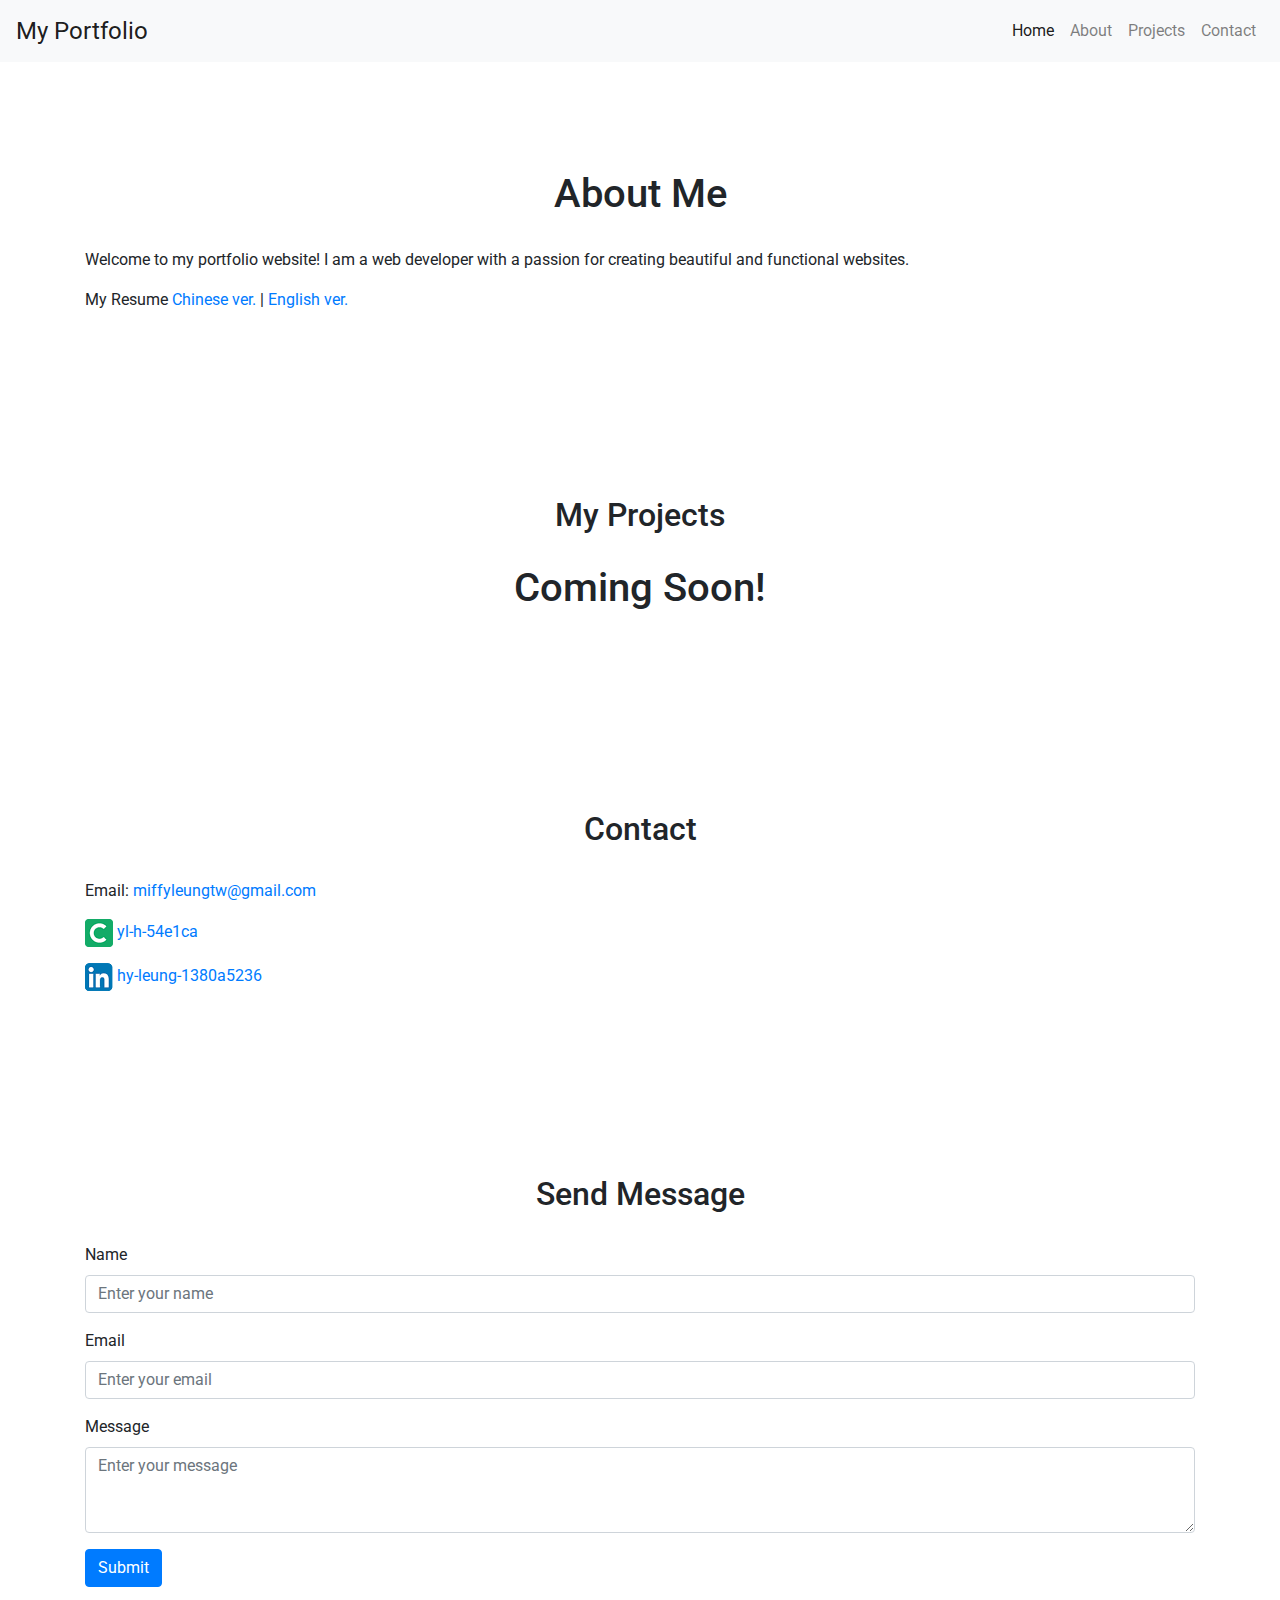
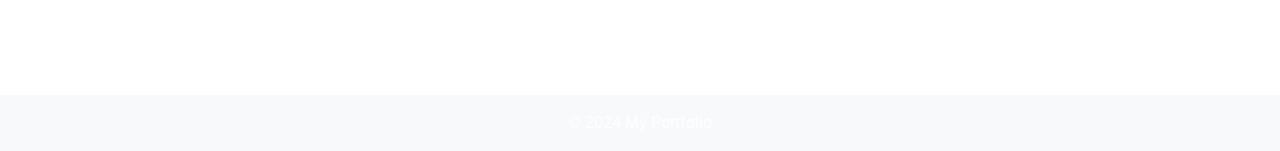
==== index.html @ 7f8946c6 "upload index page" ====
<!DOCTYPE html>
<html lang="en">
<head>
    <meta charset="UTF-8">
    <meta name="viewport" content="width=device-width, initial-scale=1.0">
    <title>My Portfolio</title>
    <link rel="stylesheet" href="styles.css">
    <link rel="stylesheet" href="https://maxcdn.bootstrapcdn.com/bootstrap/4.0.0/css/bootstrap.min.css">
    <link href="https://fonts.googleapis.com/css2?family=Roboto:wght@400;700&display=swap" rel="stylesheet">
</head>
<body>
    <header>
        <nav class="navbar navbar-expand-lg navbar-light bg-light">
            <a class="navbar-brand" href="#">My Portfolio</a>
            <button class="navbar-toggler" type="button" data-toggle="collapse" data-target="#navbarNav" aria-controls="navbarNav" aria-expanded="false" aria-label="Toggle navigation">
                <span class="navbar-toggler-icon"></span>
            </button>
            <div class="collapse navbar-collapse" id="navbarNav">
                <ul class="navbar-nav ml-auto">
                    <li class="nav-item active">
                        <a class="nav-link" href="#">Home</a>
                    </li>
                    <li class="nav-item">
                        <a class="nav-link" href="#about">About</a>
                    </li>
                    <li class="nav-item">
                        <a class="nav-link" href="#projects">Projects</a>
                    </li>
                    <li class="nav-item">
                        <a class="nav-link" href="#contact">Contact</a>
                    </li>
                </ul>
            </div>
        </nav>
    </header>
    <main class="container mt-5">
        <section id="about">
            <h1>About Me</h1>
            <p>Welcome to my portfolio website! I am a web developer with a passion for creating beautiful and functional websites.</p>
            <p>My Resume <a href="https://pdfs.cakeresume.com/user_pdfs/0ffa7ab8-8106-4a74-8101-7e7dce8fda94.pdf" target="_blank">Chinese ver.</a> | <a href="https://pdfs.cakeresume.com/user_pdfs/83338687-e585-4b27-9daa-61f151cafd34.pdf" target="_blank">English ver.</a></p>
        </section>
        <section id="projects" class="mt-5">
            <h2>My Projects</h2>
            <h1>Coming Soon!</h1>
            <div class="row">
                <!--<div class="col-md-4">
                    <div class="card">
                        <img class="card-img-top" src="project1.jpg" alt="Project 1">
                        <div class="card-body">
                            <h5 class="card-title">Project 1</h5>
                            <p class="card-text">Description of project 1.</p>
                        </div>
                    </div>
                </div>
                <div class="col-md-4">
                    <div class="card">
                        <img class="card-img-top" src="project2.jpg" alt="Project 2">
                        <div class="card-body">
                            <h5 class="card-title">Project 2</h5>
                            <p class="card-text">Description of project 2.</p>
                        </div>
                    </div>
                </div>
                <div class="col-md-4">
                    <div class="card">
                        <img class="card-img-top" src="project3.jpg" alt="Project 3">
                        <div class="card-body">
                            <h5 class="card-title">Project 3</h5>
                            <p class="card-text">Description of project 3.</p>
                        </div>
                    </div>
                </div>-->
            </div>
        </section>
        <section id="contact" class="mt-5">
            <h2>Contact</h2>
            <p>Email: <a href="mailto:miffyleungtw@gmail.com">miffyleungtw@gmail.com</a></p>
            <p><img src="[data-uri]" /> <a href="https://www.cakeresume.com/me/yl-h-54e1ca" target="_blank">yl-h-54e1ca</a></p>
            <p><img src="[data-uri]" /> <a href="https://www.linkedin.com/in/hy-leung-1380a5236/" target="_blank">hy-leung-1380a5236</a></p>
        </section>
        <section id="message" class="mt-5">
            <h2>Send Message</h2>
            <form>
                <div class="form-group">
                    <label for="name">Name</label>
                    <input type="text" class="form-control" id="name" placeholder="Enter your name">
                </div>
                <div class="form-group">
                    <label for="email">Email</label>
                    <input type="email" class="form-control" id="email" placeholder="Enter your email">
                </div>
                <div class="form-group">
                    <label for="message">Message</label>
                    <textarea class="form-control" id="message" rows="3" placeholder="Enter your message"></textarea>
                </div>
                <button type="submit" class="btn btn-primary">Submit</button>
            </form>
        </section>
    </main>
    <footer class="mt-5 bg-light text-center py-3">
        &copy; 2024 My Portfolio
    </footer>
    <script src="https://code.jquery.com/jquery-3.2.1.slim.min.js"></script>
    <script src="https://cdnjs.cloudflare.com/ajax/libs/popper.js/1.11.0/umd/popper.min.js"></script>
    <script src="https://maxcdn.bootstrapcdn.com/bootstrap/4.0.0/js/bootstrap.min.js"></script>
    <script src="scripts.js"></script>
</body>
</html>
---- styles.css ----
body {
    font-family: 'Roboto', sans-serif;
    line-height: 1.6;
    background-color: #f4f4f4;
}

header {
    background-color: #333;
    color: #fff;
}

header .navbar-brand {
    font-size: 1.5rem;
}

header .navbar-nav .nav-link {
    color: #fff;
}

header .navbar-nav .nav-link:hover {
    color: #f4f4f4;
}

section {
    padding: 60px 0;
}

section h1, section h2 {
    text-align: center;
    margin-bottom: 30px;
}

section#about {
    background-color: #fff;
}

section#projects .card {
    margin-bottom: 30px;
}

section#contact {
    background-color: #fff;
}

footer {
    background-color: #333;
    color: #fff;
    text-align: center;
    padding: 10px 0;
}

footer a {
    color: #fff;
    text-decoration: none;
}

footer a:hover {
    color: #ccc;
}
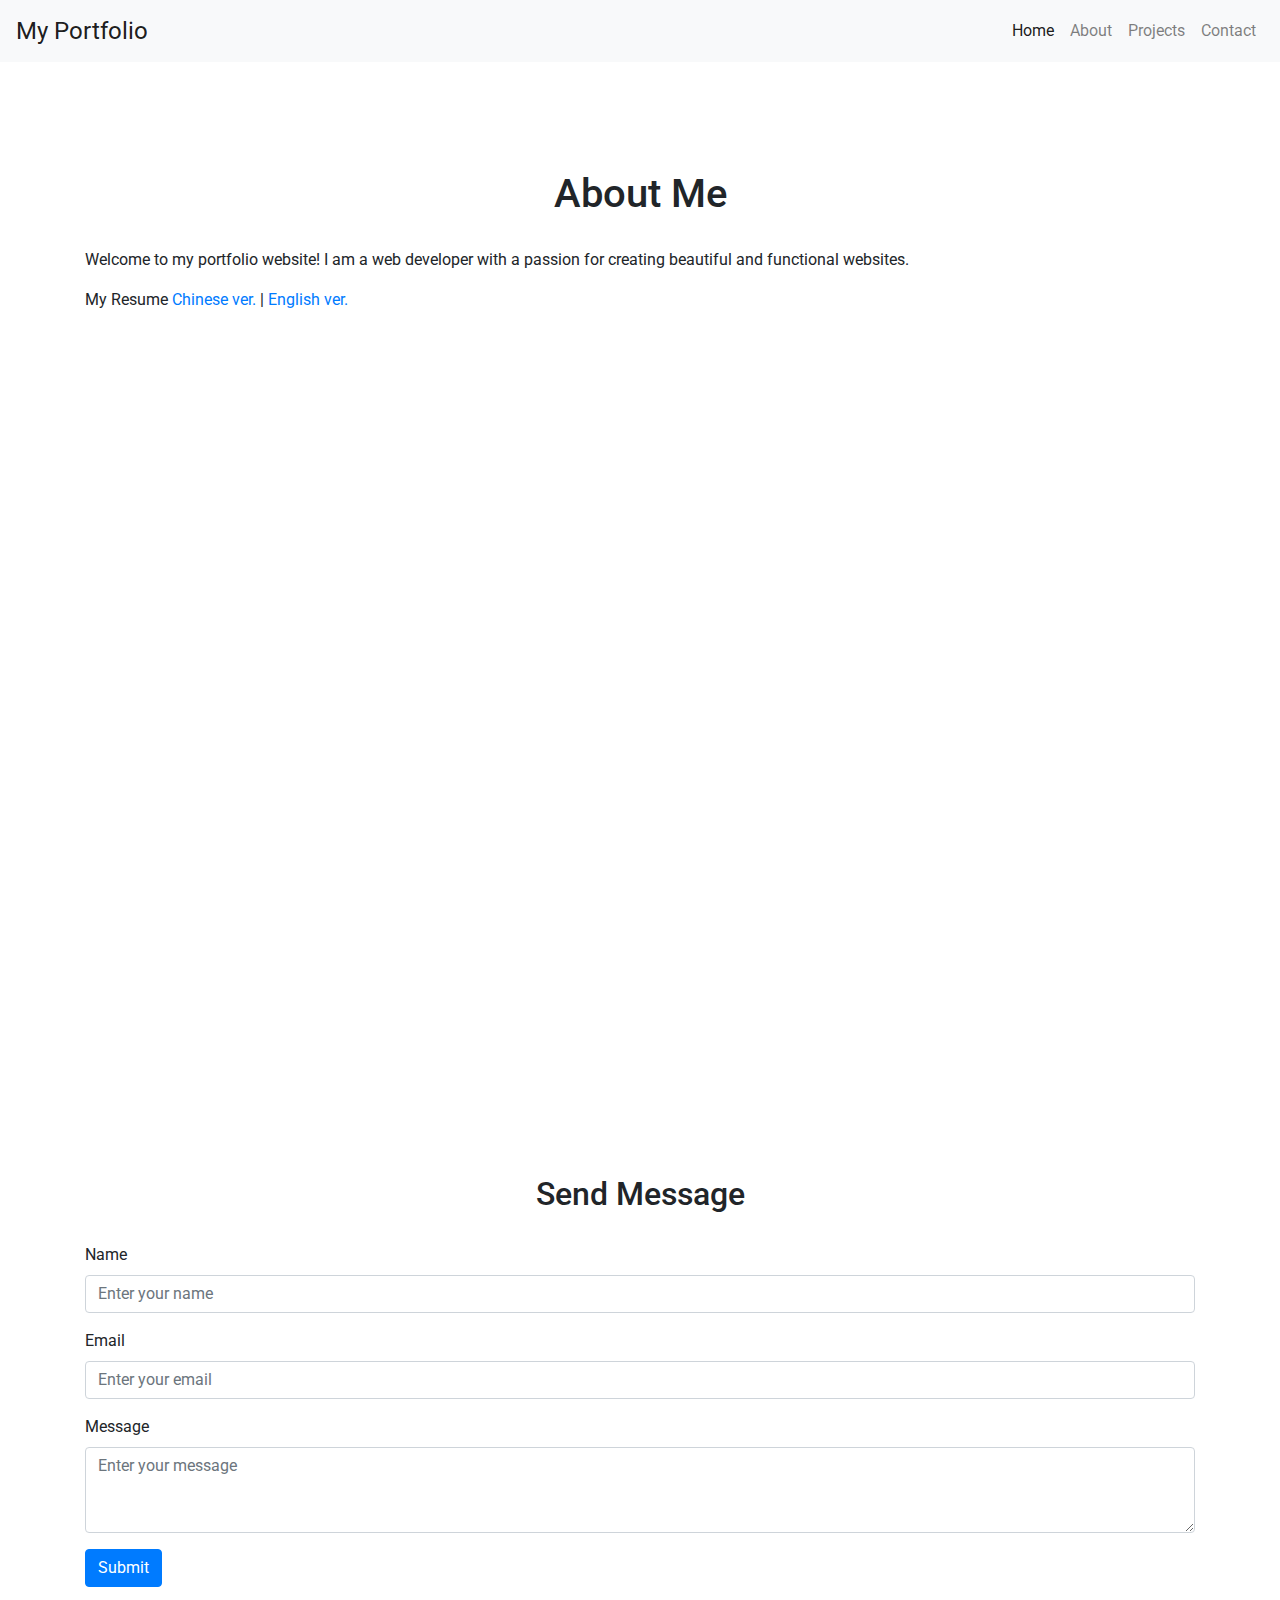
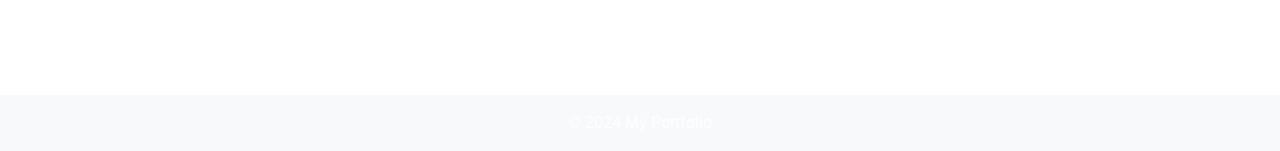
==== commit 498a5ccf: "upload UI ver2 _ 2024Jun10" ====
--- a/index.html
+++ b/index.html
@@ -6,6 +6,7 @@
     <title>My Portfolio</title>
     <link rel="stylesheet" href="styles.css">
     <link rel="stylesheet" href="https://maxcdn.bootstrapcdn.com/bootstrap/4.0.0/css/bootstrap.min.css">
+    <link rel="stylesheet" href="https://cdnjs.cloudflare.com/ajax/libs/font-awesome/6.0.0-beta3/css/all.min.css">
     <link href="https://fonts.googleapis.com/css2?family=Roboto:wght@400;700&display=swap" rel="stylesheet">
 </head>
 <body>
@@ -34,12 +35,12 @@
         </nav>
     </header>
     <main class="container mt-5">
-        <section id="about">
+        <section id="about fade-in">
             <h1>About Me</h1>
             <p>Welcome to my portfolio website! I am a web developer with a passion for creating beautiful and functional websites.</p>
             <p>My Resume <a href="https://pdfs.cakeresume.com/user_pdfs/0ffa7ab8-8106-4a74-8101-7e7dce8fda94.pdf" target="_blank">Chinese ver.</a> | <a href="https://pdfs.cakeresume.com/user_pdfs/83338687-e585-4b27-9daa-61f151cafd34.pdf" target="_blank">English ver.</a></p>
         </section>
-        <section id="projects" class="mt-5">
+        <section id="projects" class="mt-5 fade-in">
             <h2>My Projects</h2>
             <h1>Coming Soon!</h1>
             <div class="row">
@@ -72,7 +73,7 @@
                 </div>-->
             </div>
         </section>
-        <section id="contact" class="mt-5">
+        <section id="contact" class="mt-5 fade-in">
             <h2>Contact</h2>
             <p>Email: <a href="mailto:miffyleungtw@gmail.com">miffyleungtw@gmail.com</a></p>
             <p><img src="[data-uri]" /> <a href="https://www.cakeresume.com/me/yl-h-54e1ca" target="_blank">yl-h-54e1ca</a></p>
--- a/styles.css
+++ b/styles.css
@@ -1,11 +1,16 @@
 body {
-    font-family: 'Roboto', sans-serif;
+    font-family: 'Open Sans', sans-serif;
     line-height: 1.6;
     background-color: #f4f4f4;
+    color: #333;
+}
+
+h1, h2, h3, h4, h5, h6 {
+    font-family: 'Roboto Slab', serif;
 }
 
 header {
-    background-color: #333;
+    background-color: #3498db;
     color: #fff;
 }
 
@@ -18,7 +23,7 @@
 }
 
 header .navbar-nav .nav-link:hover {
-    color: #f4f4f4;
+    color: #e74c3c;
 }
 
 section {
@@ -36,6 +41,11 @@
 
 section#projects .card {
     margin-bottom: 30px;
+    transition: transform 0.3s;
+}
+
+section#projects .card:hover {
+    transform: scale(1.05);
 }
 
 section#contact {
@@ -57,3 +67,13 @@
 footer a:hover {
     color: #ccc;
 }
+
+/* Fade-in effect */
+.fade-in {
+    opacity: 0;
+    transition: opacity 2s;
+}
+
+.fade-in.visible {
+    opacity: 1;
+}
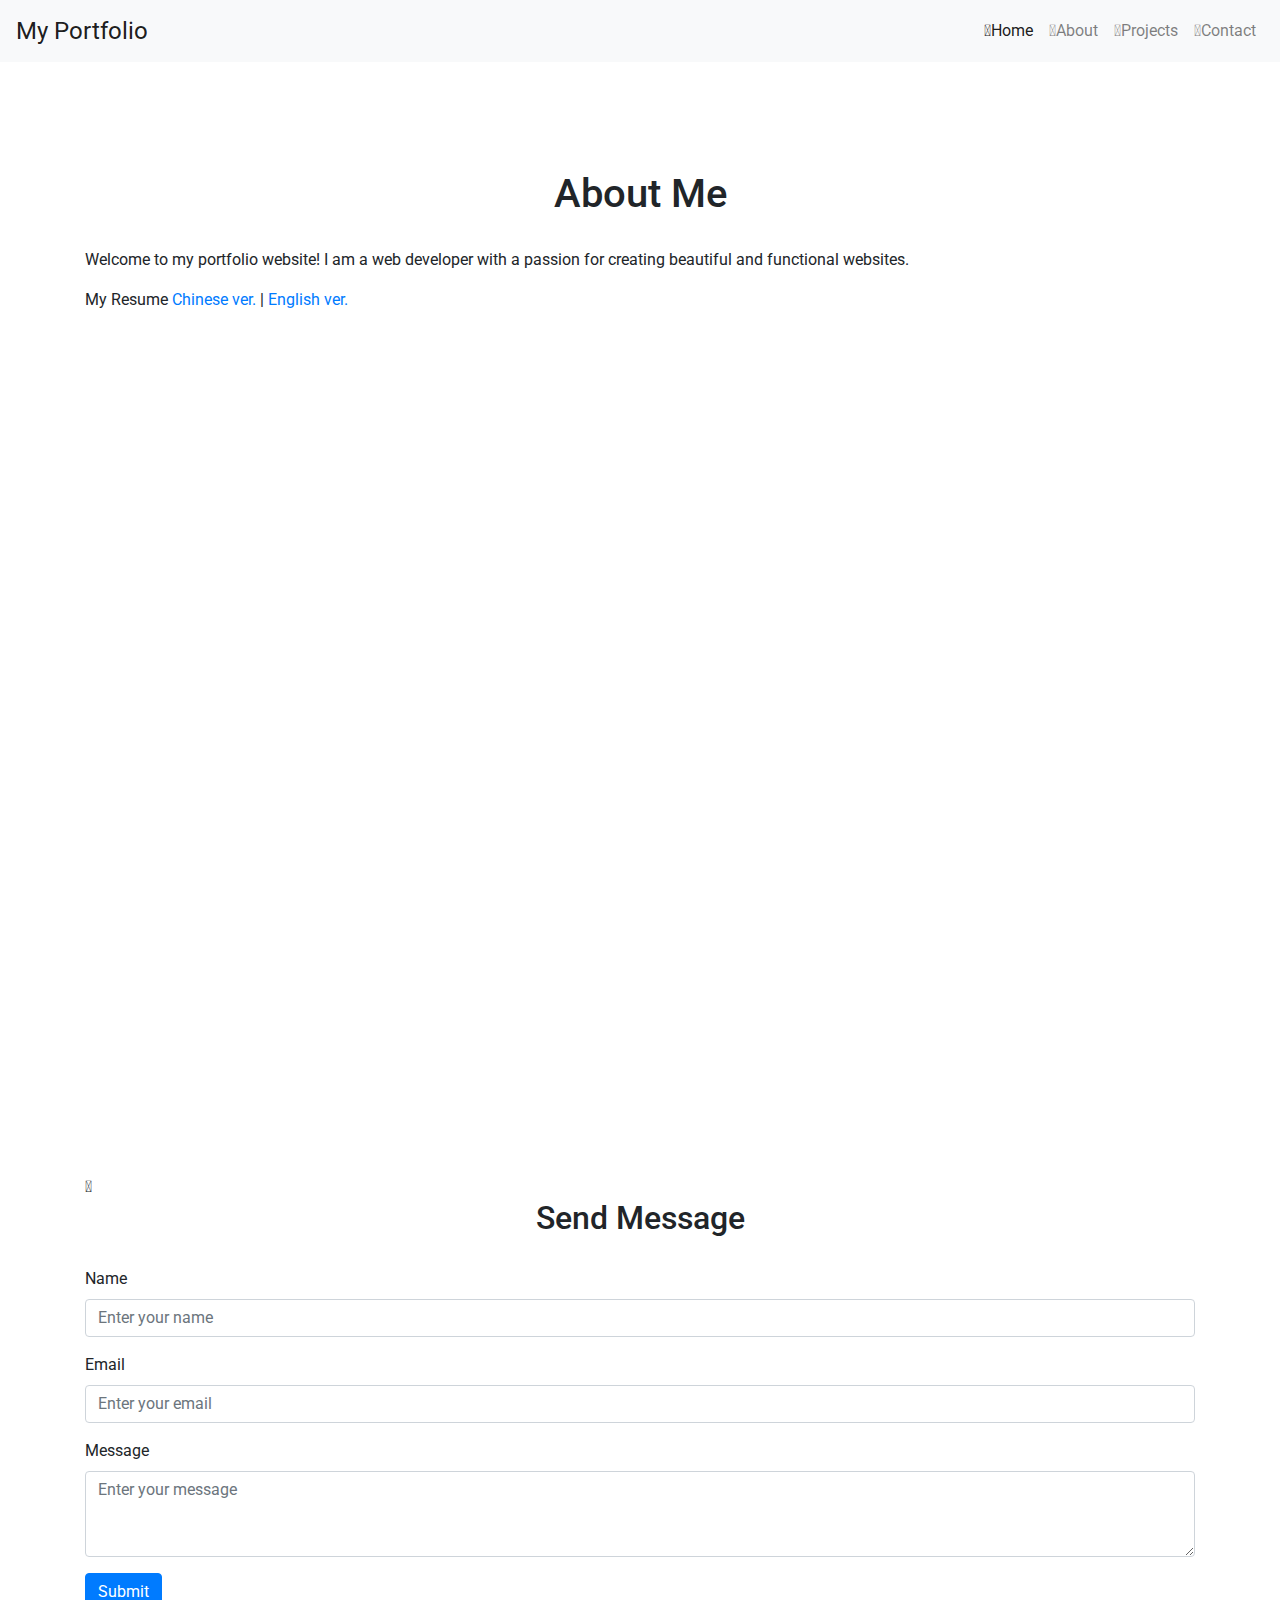
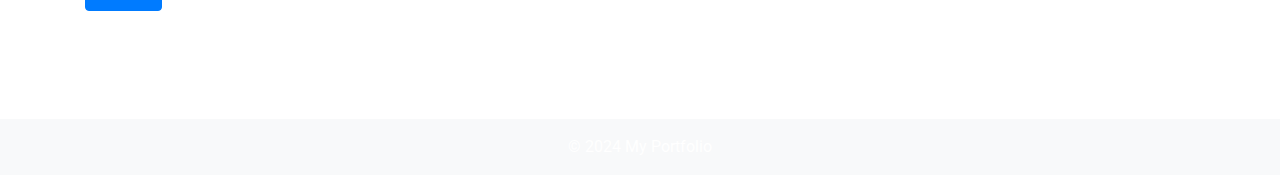
==== commit 05f17d61: "upload ver2 2024Jun10" ====
--- a/index.html
+++ b/index.html
@@ -19,16 +19,16 @@
             <div class="collapse navbar-collapse" id="navbarNav">
                 <ul class="navbar-nav ml-auto">
                     <li class="nav-item active">
-                        <a class="nav-link" href="#">Home</a>
+                        <a class="nav-link" href="#"><i class="fa-duotone fa-house"></i>Home</a>
                     </li>
                     <li class="nav-item">
-                        <a class="nav-link" href="#about">About</a>
+                        <a class="nav-link" href="#about"><i class="fa-duotone fa-address-card"></i>About</a>
                     </li>
                     <li class="nav-item">
-                        <a class="nav-link" href="#projects">Projects</a>
+                        <a class="nav-link" href="#projects"><i class="fa-duotone fa-folder-open"></i>Projects</a>
                     </li>
                     <li class="nav-item">
-                        <a class="nav-link" href="#contact">Contact</a>
+                        <a class="nav-link" href="#contact"><i class="fa-duotone fa-id-badge"></i>Contact</a>
                     </li>
                 </ul>
             </div>
@@ -80,7 +80,7 @@
             <p><img src="[data-uri]" /> <a href="https://www.linkedin.com/in/hy-leung-1380a5236/" target="_blank">hy-leung-1380a5236</a></p>
         </section>
         <section id="message" class="mt-5">
-            <h2>Send Message</h2>
+            <i class="fa-light fa-message fa-bounce"></i><h2>Send Message</h2>
             <form>
                 <div class="form-group">
                     <label for="name">Name</label>
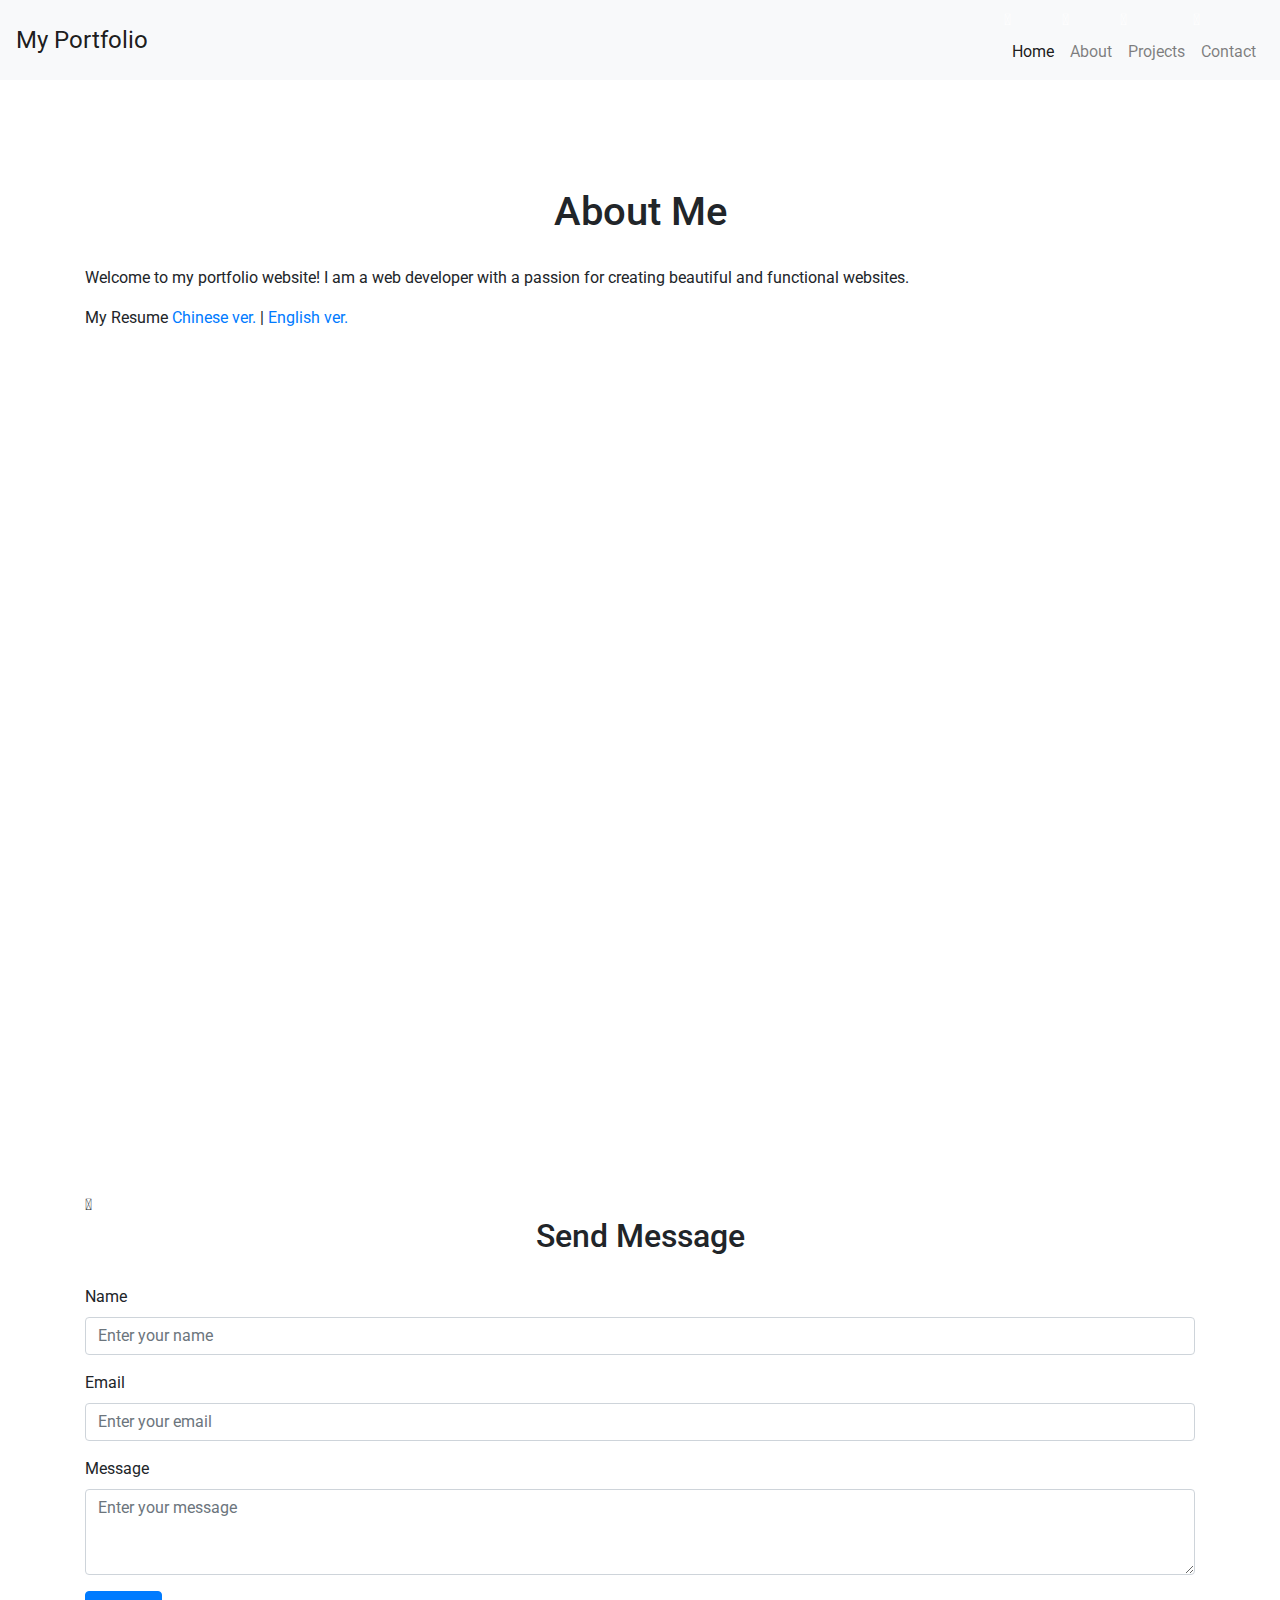
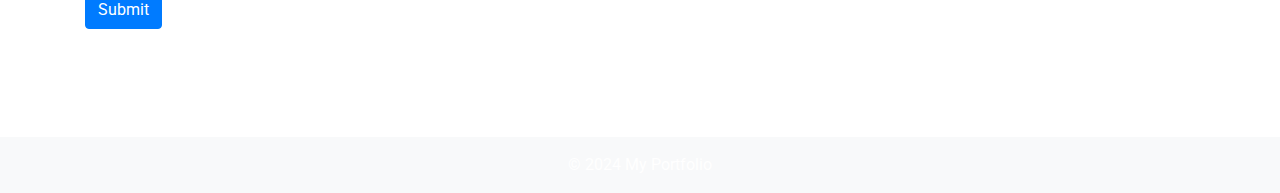
==== commit 2f6863ac: "upload UI ver2 _ 2024Jun10" ====
--- a/index.html
+++ b/index.html
@@ -19,16 +19,16 @@
             <div class="collapse navbar-collapse" id="navbarNav">
                 <ul class="navbar-nav ml-auto">
                     <li class="nav-item active">
-                        <a class="nav-link" href="#"><i class="fa-duotone fa-house"></i>Home</a>
+                        <i class="fa-duotone fa-house"></i><a class="nav-link" href="#">Home</a>
                     </li>
                     <li class="nav-item">
-                        <a class="nav-link" href="#about"><i class="fa-duotone fa-address-card"></i>About</a>
+                        <i class="fa-duotone fa-address-card"></i><a class="nav-link" href="#about">About</a>
                     </li>
                     <li class="nav-item">
-                        <a class="nav-link" href="#projects"><i class="fa-duotone fa-folder-open"></i>Projects</a>
+                        <i class="fa-duotone fa-folder-open"></i><a class="nav-link" href="#projects">Projects</a>
                     </li>
                     <li class="nav-item">
-                        <a class="nav-link" href="#contact"><i class="fa-duotone fa-id-badge"></i>Contact</a>
+                        <i class="fa-duotone fa-id-badge"></i><a class="nav-link" href="#contact">Contact</a>
                     </li>
                 </ul>
             </div>
